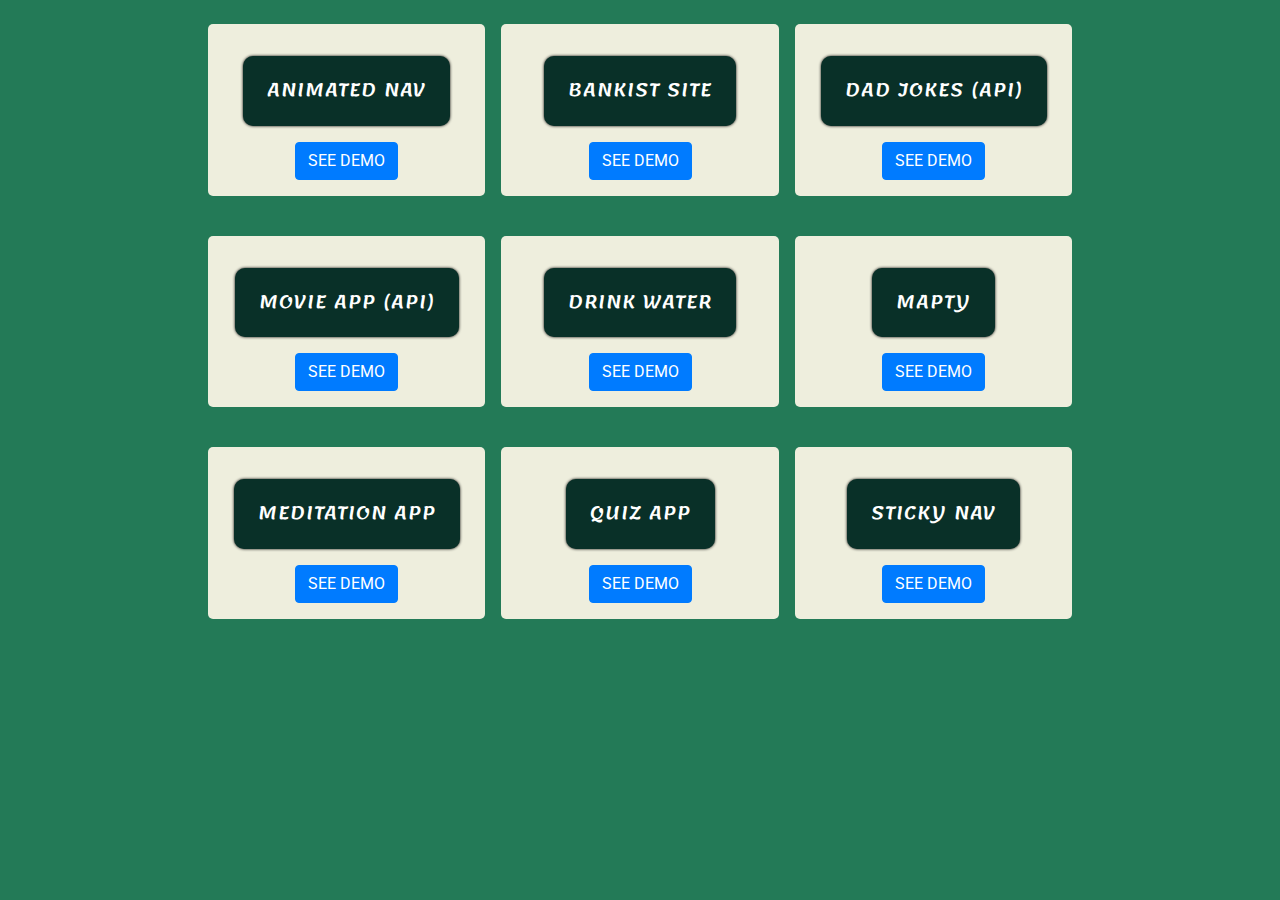
==== index.html @ 4df3c2ff "Initial commit" ====
<!DOCTYPE html>
<html lang="en">
	<head>
		<meta charset="UTF-8" />
		<meta http-equiv="X-UA-Compatible" content="IE=edge" />
		<meta name="viewport" content="width=device-width, initial-scale=1.0" />
		<link rel="stylesheet" href="./bootstrap/bootstrap.min.css" />
		<link rel="stylesheet" href="./style.css" />
		<title>INTERMEDIATE BUILDS</title>
	</head>
	<body>
		<div class="container">
			<div class="row">
				<section class="projects-container py-1 col flex-wrap Flexed">
					<!-- PROJECT WRAPPER -->
					<div
						class="
							project-wrapper
							flex-column
							Flexed
							col-sm-10 col-md-6
							mx-2
							p-3
							col-lg-3
						"
					>
						<div class="project-title-wrapper my-3 p-4">
							<h5 class="project-title mb-0">ANIMATED NAV</h5>
						</div>
						<a
							href="./projects/animated-nav/index.html"
							target="_blank"
							class="btn btn-primary"
							>SEE DEMO</a
						>
					</div>
					<!-- PROJECT WRAPPER -->
					<div
						class="
							project-wrapper
							flex-column
							Flexed
							col-sm-10 col-md-6
							mx-2
							p-3
							col-lg-3
						"
					>
						<div class="project-title-wrapper my-3 p-4">
							<h5 class="project-title mb-0">BANKIST SITE</h5>
						</div>
						<a
							href="./projects/bankist-site/index.html"
							target="_blank"
							class="btn btn-primary"
							>SEE DEMO</a
						>
					</div>
					<!-- PROJECT WRAPPER -->
					<div
						class="
							project-wrapper
							flex-column
							Flexed
							col-sm-10 col-md-6
							mx-2
							p-3
							col-lg-3
						"
					>
						<div class="project-title-wrapper my-3 p-4">
							<h5 class="project-title mb-0">DAD JOKES (API)</h5>
						</div>
						<a
							href="./projects/dad-jokes/index.html"
							target="_blank"
							class="btn btn-primary"
							>SEE DEMO</a
						>
					</div>
					<!-- PROJECT WRAPPER -->
					<div
						class="
							project-wrapper
							flex-column
							Flexed
							col-sm-10 col-md-6
							mx-2
							p-3
							col-lg-3
						"
					>
						<div class="project-title-wrapper my-3 p-4">
							<h5 class="project-title mb-0">MOVIE APP (API)</h5>
						</div>
						<a
							href="./projects/movie-app/index.html"
							target="_blank"
							class="btn btn-primary"
							>SEE DEMO</a
						>
					</div>
					<!-- PROJECT WRAPPER -->
					<div
						class="
							project-wrapper
							flex-column
							Flexed
							col-sm-10 col-md-6
							mx-2
							p-3
							col-lg-3
						"
					>
						<div class="project-title-wrapper my-3 p-4">
							<h5 class="project-title mb-0">DRINK WATER</h5>
						</div>
						<a
							href="./projects/drink-water/index.html"
							target="_blank"
							class="btn btn-primary"
							>SEE DEMO</a
						>
					</div>
					<!-- PROJECT WRAPPER -->
					<div
						class="
							project-wrapper
							flex-column
							Flexed
							col-sm-10 col-md-6
							mx-2
							p-3
							col-lg-3
						"
					>
						<div class="project-title-wrapper my-3 p-4">
							<h5 class="project-title mb-0">MAPTY</h5>
						</div>
						<a
							href="./projects/mapty/index.html"
							target="_blank"
							class="btn btn-primary"
							>SEE DEMO</a
						>
					</div>
					<!-- PROJECT WRAPPER -->
					<div
						class="
							project-wrapper
							flex-column
							Flexed
							col-sm-10 col-md-6
							mx-2
							p-3
							col-lg-3
						"
					>
						<div class="project-title-wrapper my-3 p-4">
							<h5 class="project-title mb-0">MEDITATION APP</h5>
						</div>
						<a
							href="./projects/user-verification/index.html"
							target="_blank"
							class="btn btn-primary"
							>SEE DEMO</a
						>
					</div>
					<!-- PROJECT WRAPPER -->
					<div
						class="
							project-wrapper
							flex-column
							Flexed
							col-sm-10 col-md-6
							mx-2
							p-3
							col-lg-3
						"
					>
						<div class="project-title-wrapper my-3 p-4">
							<h5 class="project-title mb-0">QUIZ APP</h5>
						</div>
						<a
							href="./projects/quiz-app/index.html"
							target="_blank"
							class="btn btn-primary"
							>SEE DEMO</a
						>
					</div>
					<!-- PROJECT WRAPPER -->
					<div
						class="
							project-wrapper
							flex-column
							Flexed
							col-sm-10 col-md-6
							mx-2
							p-3
							col-lg-3
						"
					>
						<div class="project-title-wrapper my-3 p-4">
							<h5 class="project-title mb-0">STICKY NAV</h5>
						</div>
						<a
							href="./projects/sticky-navigation/index.html"
							target="_blank"
							class="btn btn-primary"
							>SEE DEMO</a
						>
					</div>
				</section>
			</div>
		</div>

		<script src=""></script>
	</body>
</html>
---- style.css ----
@import url("https://fonts.googleapis.com/css2?family=Lemonada:wght@300;400;500&family=Montserrat&family=Roboto&family=Roboto+Slab&display=swap");

:root {
	/* BODY COLORS */
	--clr-primary-1: #003e6b;
	--clr-primary-2: #0a558a;
	--clr-primary-3: #0f6099;
	--green-gradient: linear-gradient(to left, #093028, #237a57);
	--light-green: #237a57;
	--dark-green: #093028;
	--gld-clr-1: #f5cd1b;
	/* TRANSITIONS */
	--sht-trans: all 200ms ease-in-out;
	--med-trans: all 0.5s ease-in-out;
	--lng-trans: all 1s ease-in-out;
}
* {
	margin: 0;
	padding: 0;
	box-sizing: border-box;
}

body {
	background: var(--clr-primary-3);
	background: var(--green-gradient);
	background: var(--light-green);
}



.project-wrapper {
	background: #eed;
	margin: 20px auto;
	border-radius: 5px;
}

.project-title-wrapper {
	background: var(--dark-green);

	border-radius: 10px;
	box-shadow: 0px 0px 3px #000000;
}

.project-title {
	font-size: 18px;
	white-space: nowrap;
	color: #fff;
	text-align: center;
	letter-spacing: 1px;
	font-family: "Lemonada", sans-serif;
}

.Flexed {
	display: flex;
	justify-content: center;
	align-items: center;
}
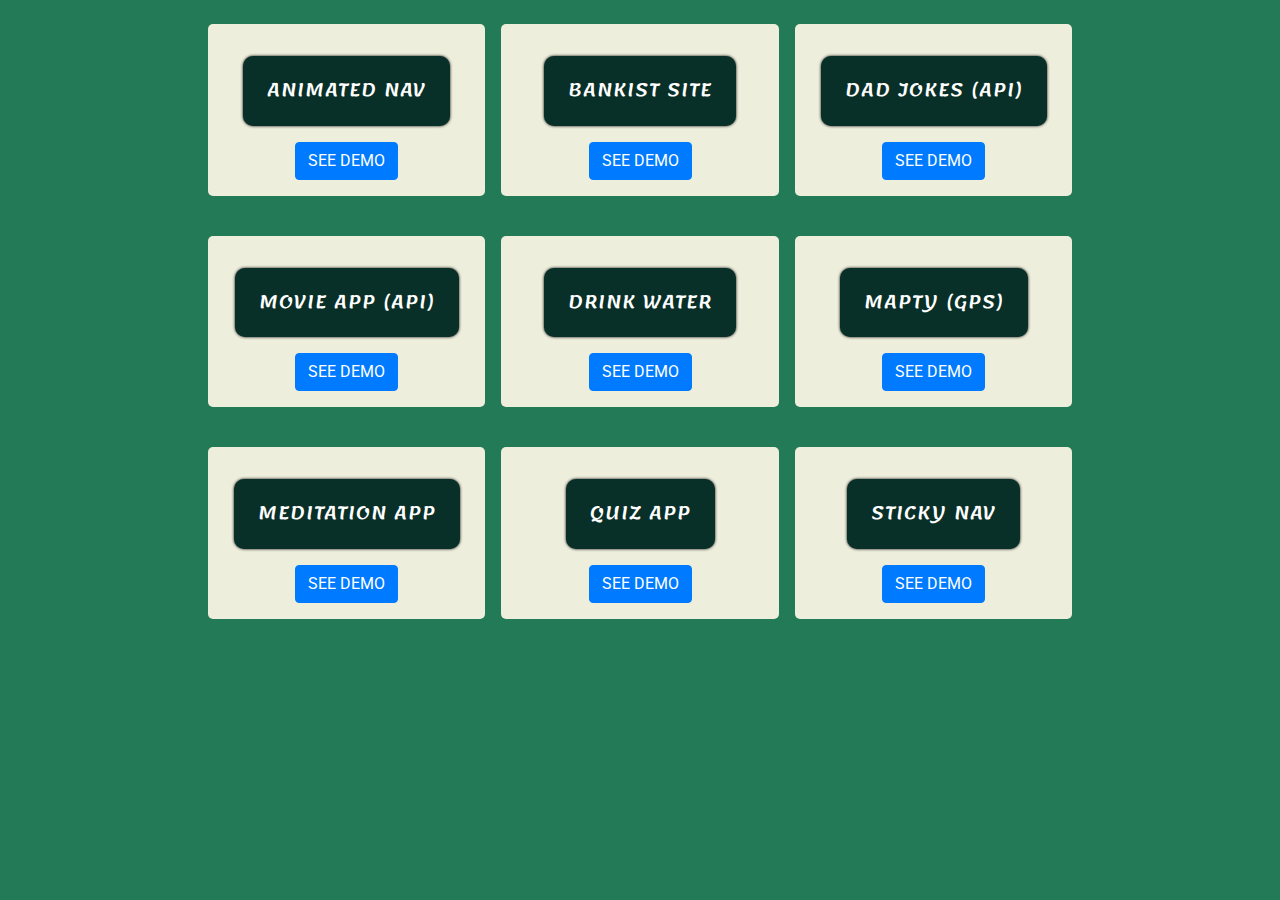
==== commit 4cbad43d: "Minor fixes" ====
--- a/index.html
+++ b/index.html
@@ -135,7 +135,7 @@
 						"
 					>
 						<div class="project-title-wrapper my-3 p-4">
-							<h5 class="project-title mb-0">MAPTY</h5>
+							<h5 class="project-title mb-0">MAPTY (GPS)</h5>
 						</div>
 						<a
 							href="./projects/mapty/index.html"
@@ -160,7 +160,7 @@
 							<h5 class="project-title mb-0">MEDITATION APP</h5>
 						</div>
 						<a
-							href="./projects/user-verification/index.html"
+							href="./projects/meditation-app/index.html"
 							target="_blank"
 							class="btn btn-primary"
 							>SEE DEMO</a
